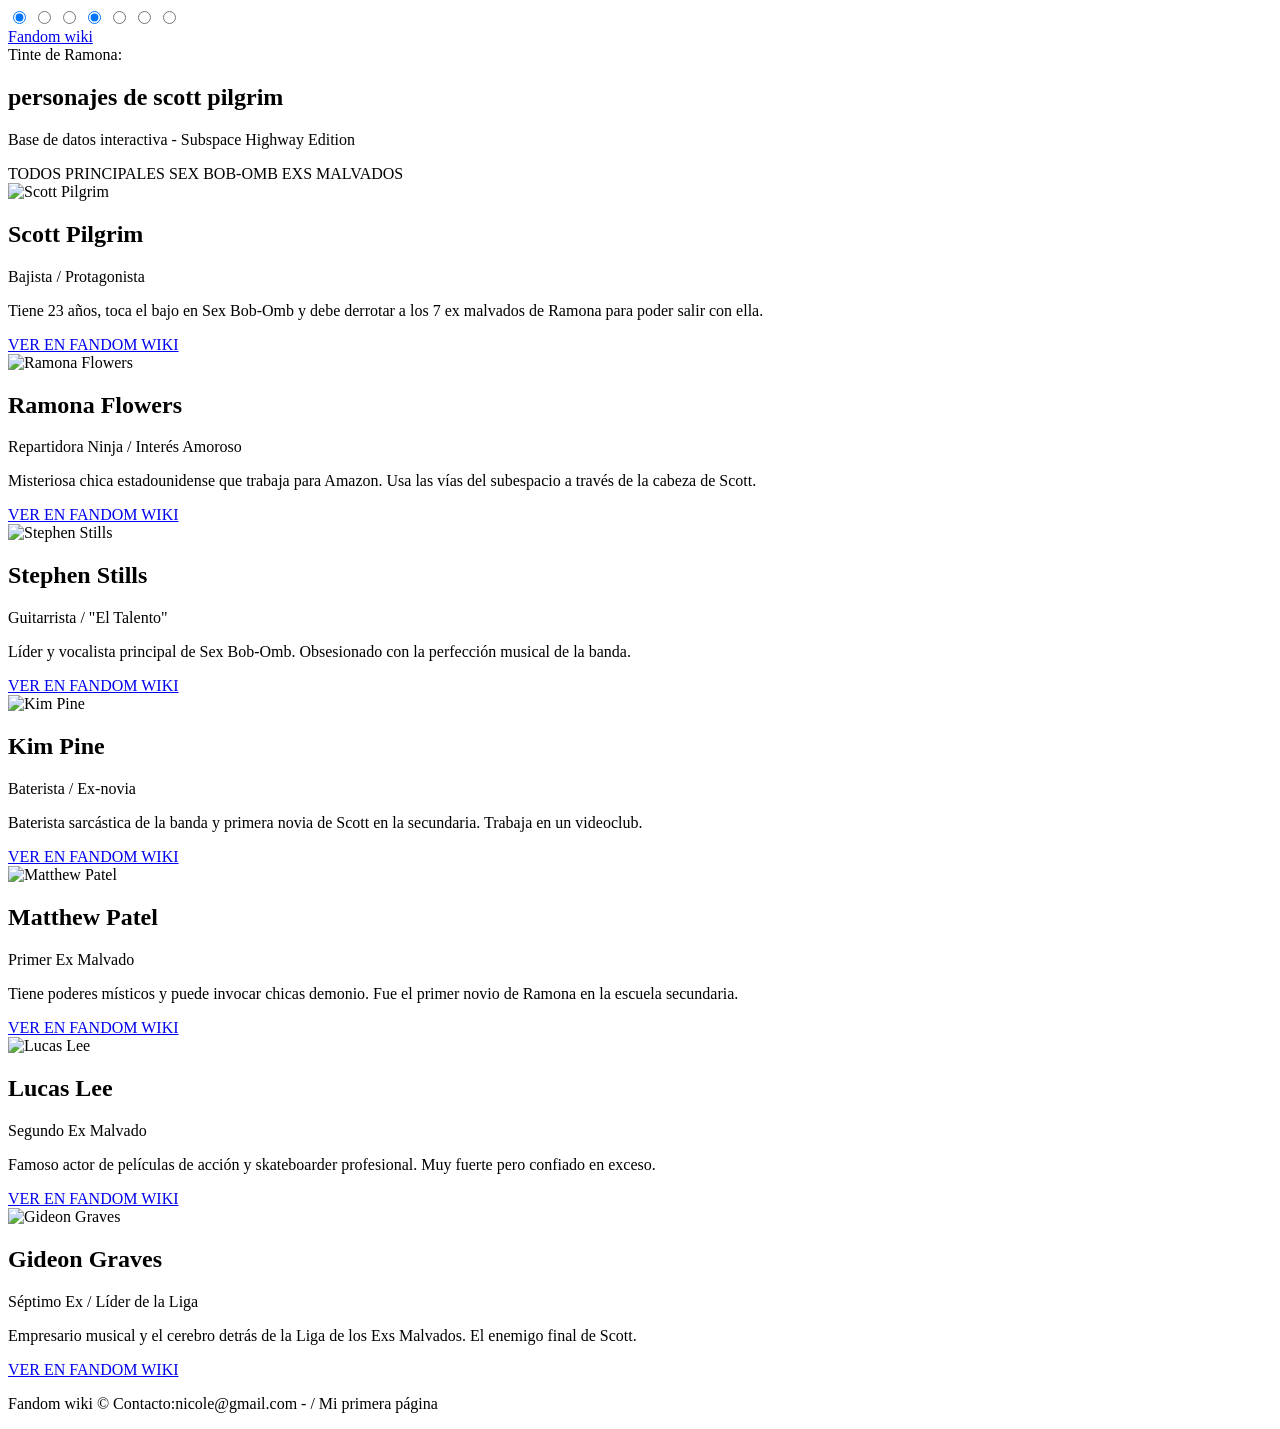
==== index.html @ fea42cdc "Add files via upload" ====
<!DOCTYPE html>
<html lang="es">
<head>
    <meta charset="UTF-8">
    <meta name="viewport" content="width=device-width, initial-scale=1.0">
    <title>Fandom wiki</title>
    <link href="https://fonts.googleapis.com/css2?family=Press+Start+2P&family=VT323&display=swap" rel="stylesheet">
    <!-- Vinculamos la hoja de estilos externa -->
    <link rel="stylesheet" href="styles.css">
</head>
<body>

    <!-- INPUTS PARA TINTE DE RAMONA (CSS PURO) -->
    <input type="radio" name="hair-color" id="hair-pink" checked>
    <input type="radio" name="hair-color" id="hair-blue">
    <input type="radio" name="hair-color" id="hair-green">

    <!-- INPUTS PARA FILTRADO DE CATEGORÍAS (CSS PURO) -->
    <input type="radio" name="category" id="cat-all" checked>
    <input type="radio" name="category" id="cat-main">
    <input type="radio" name="category" id="cat-band">
    <input type="radio" name="category" id="cat-exes">

    <!-- HEADER CON LOGO EN LA ESQUINA SUPERIOR IZQUIERDA -->
    <header>
        <a href="#" class="logo-container">
            <div class="logo-icon"></div>
            <span class="logo-text">Fandom wiki</span>
        </a>

        <!-- SELECTOR DE TINTE -->
        <div class="ramona-controls">
            <span>Tinte de Ramona:</span>
            <label for="hair-pink" class="color-btn btn-pink" title="Rosa"></label>
            <label for="hair-blue" class="color-btn btn-blue" title="Azul"></label>
            <label for="hair-green" class="color-btn btn-green" title="Verde"></label>
        </div>
    </header>

    <!-- HERO BANNER CON TEXTO AMARILLO -->
    <section class="hero">
        <h1>personajes de scott pilgrim</h1>
        <p>Base de datos interactiva - Subspace Highway Edition</p>
    </section>

    <!-- BOTONES DE FILTRADO -->
    <div class="filter-nav">
        <label for="cat-all" class="filter-btn">TODOS</label>
        <label for="cat-main" class="filter-btn">PRINCIPALES</label>
        <label for="cat-band" class="filter-btn">SEX BOB-OMB</label>
        <label for="cat-exes" class="filter-btn">EXS MALVADOS</label>
    </div>

    <!-- TARJETAS DE PERSONAJES -->
    <main class="grid">

        <!-- Scott Pilgrim -->
        <article class="card cat-main cat-band">
            <div class="card-img-container">
                <img src="https://images.fineartamerica.com/images/featuredImages/medium/1/scott-pilgrim-vs-the-world-scott-pilgrim-transparent-images.png" alt="Scott Pilgrim">
            </div>
            <div class="card-body">
                <h2>Scott Pilgrim</h2>
                <div class="role">Bajista / Protagonista</div>
                <p class="bio">Tiene 23 años, toca el bajo en Sex Bob-Omb y debe derrotar a los 7 ex malvados de Ramona para poder salir con ella.</p>
                <a href="https://scottpilgrim.fandom.com/wiki/Scott_Pilgrim_(character)" target="_blank" rel="noopener" class="wiki-link">VER EN FANDOM WIKI</a>
            </div>
        </article>

        <!-- Ramona Flowers -->
        <article class="card cat-main">
            <div class="card-img-container">
                <img src="https://images.fineartamerica.com/images/featuredImages/medium/1/ramona-flowers-transparent-images.png" alt="Ramona Flowers">
            </div>
            <div class="card-body">
                <h2>Ramona Flowers</h2>
                <div class="role">Repartidora Ninja / Interés Amoroso</div>
                <p class="bio">Misteriosa chica estadounidense que trabaja para Amazon. Usa las vías del subespacio a través de la cabeza de Scott.</p>
                <a href="https://scottpilgrim.fandom.com/wiki/Ramona_Flowers" target="_blank" rel="noopener" class="wiki-link">VER EN FANDOM WIKI</a>
            </div>
        </article>

        <!-- Stephen Stills -->
        <article class="card cat-band">
            <div class="card-img-container">
                <img src="https://vignette.wikia.nocookie.net/scottpilgrim/images/1/1b/StephenStillsComic.PNG/revision/latest?cb=20101111224213" alt="Stephen Stills">
            </div>
            <div class="card-body">
                <h2>Stephen Stills</h2>
                <div class="role">Guitarrista / "El Talento"</div>
                <p class="bio">Líder y vocalista principal de Sex Bob-Omb. Obsesionado con la perfección musical de la banda.</p>
                <a href="https://scottpilgrim.fandom.com/wiki/Stephen_Stills" target="_blank" rel="noopener" class="wiki-link">VER EN FANDOM WIKI</a>
            </div>
        </article>

        <!-- Kim Pine -->
        <article class="card cat-band">
            <div class="card-img-container">
                <img src="https://vignette.wikia.nocookie.net/scottpilgrim/images/d/dc/Kim_pine.png/revision/latest?cb=20130327202420" alt="Kim Pine">
            </div>
            <div class="card-body">
                <h2>Kim Pine</h2>
                <div class="role">Baterista / Ex-novia</div>
                <p class="bio">Baterista sarcástica de la banda y primera novia de Scott en la secundaria. Trabaja en un videoclub.</p>
                <a href="https://scottpilgrim.fandom.com/wiki/Kim_Pine" target="_blank" rel="noopener" class="wiki-link">VER EN FANDOM WIKI</a>
            </div>
        </article>

        <!-- Matthew Patel -->
        <article class="card cat-exes">
            <div class="card-img-container">
                <img src="https://vignette.wikia.nocookie.net/scottpilgrim/images/a/a9/Matthew_Patel.png/revision/latest?cb=20130327211145" alt="Matthew Patel">
            </div>
            <div class="card-body">
                <h2>Matthew Patel</h2>
                <div class="role">Primer Ex Malvado</div>
                <p class="bio">Tiene poderes místicos y puede invocar chicas demonio. Fue el primer novio de Ramona en la escuela secundaria.</p>
                <a href="https://scottpilgrim.fandom.com/wiki/Matthew_Patel" target="_blank" rel="noopener" class="wiki-link">VER EN FANDOM WIKI</a>
            </div>
        </article>

        <!-- Lucas Lee -->
        <article class="card cat-exes">
            <div class="card-img-container">
                <img src="https://vignette.wikia.nocookie.net/scottpilgrim/images/d/df/Lucas_Lee_Comic.png/revision/latest?cb=20130327203112" alt="Lucas Lee">
            </div>
            <div class="card-body">
                <h2>Lucas Lee</h2>
                <div class="role">Segundo Ex Malvado</div>
                <p class="bio">Famoso actor de películas de acción y skateboarder profesional. Muy fuerte pero confiado en exceso.</p>
                <a href="https://scottpilgrim.fandom.com/wiki/Lucas_Lee" target="_blank" rel="noopener" class="wiki-link">VER EN FANDOM WIKI</a>
            </div>
        </article>

        <!-- Gideon Graves -->
        <article class="card cat-exes">
            <div class="card-img-container">
                <img src="https://vignette.wikia.nocookie.net/scottpilgrim/images/2/2a/Gideon.PNG/revision/latest?cb=20101103001844" alt="Gideon Graves">
            </div>
            <div class="card-body">
                <h2>Gideon Graves</h2>
                <div class="role">Séptimo Ex / Líder de la Liga</div>
                <p class="bio">Empresario musical y el cerebro detrás de la Liga de los Exs Malvados. El enemigo final de Scott.</p>
                <a href="https://scottpilgrim.fandom.com/wiki/Gideon_Graves" target="_blank" rel="noopener" class="wiki-link">VER EN FANDOM WIKI</a>
            </div>
        </article>

    </main>

    <footer>
        <p>Fandom wiki &copy; Contacto:nicole@gmail.com -  / Mi primera página</p>
    </footer>

</body>
</html>
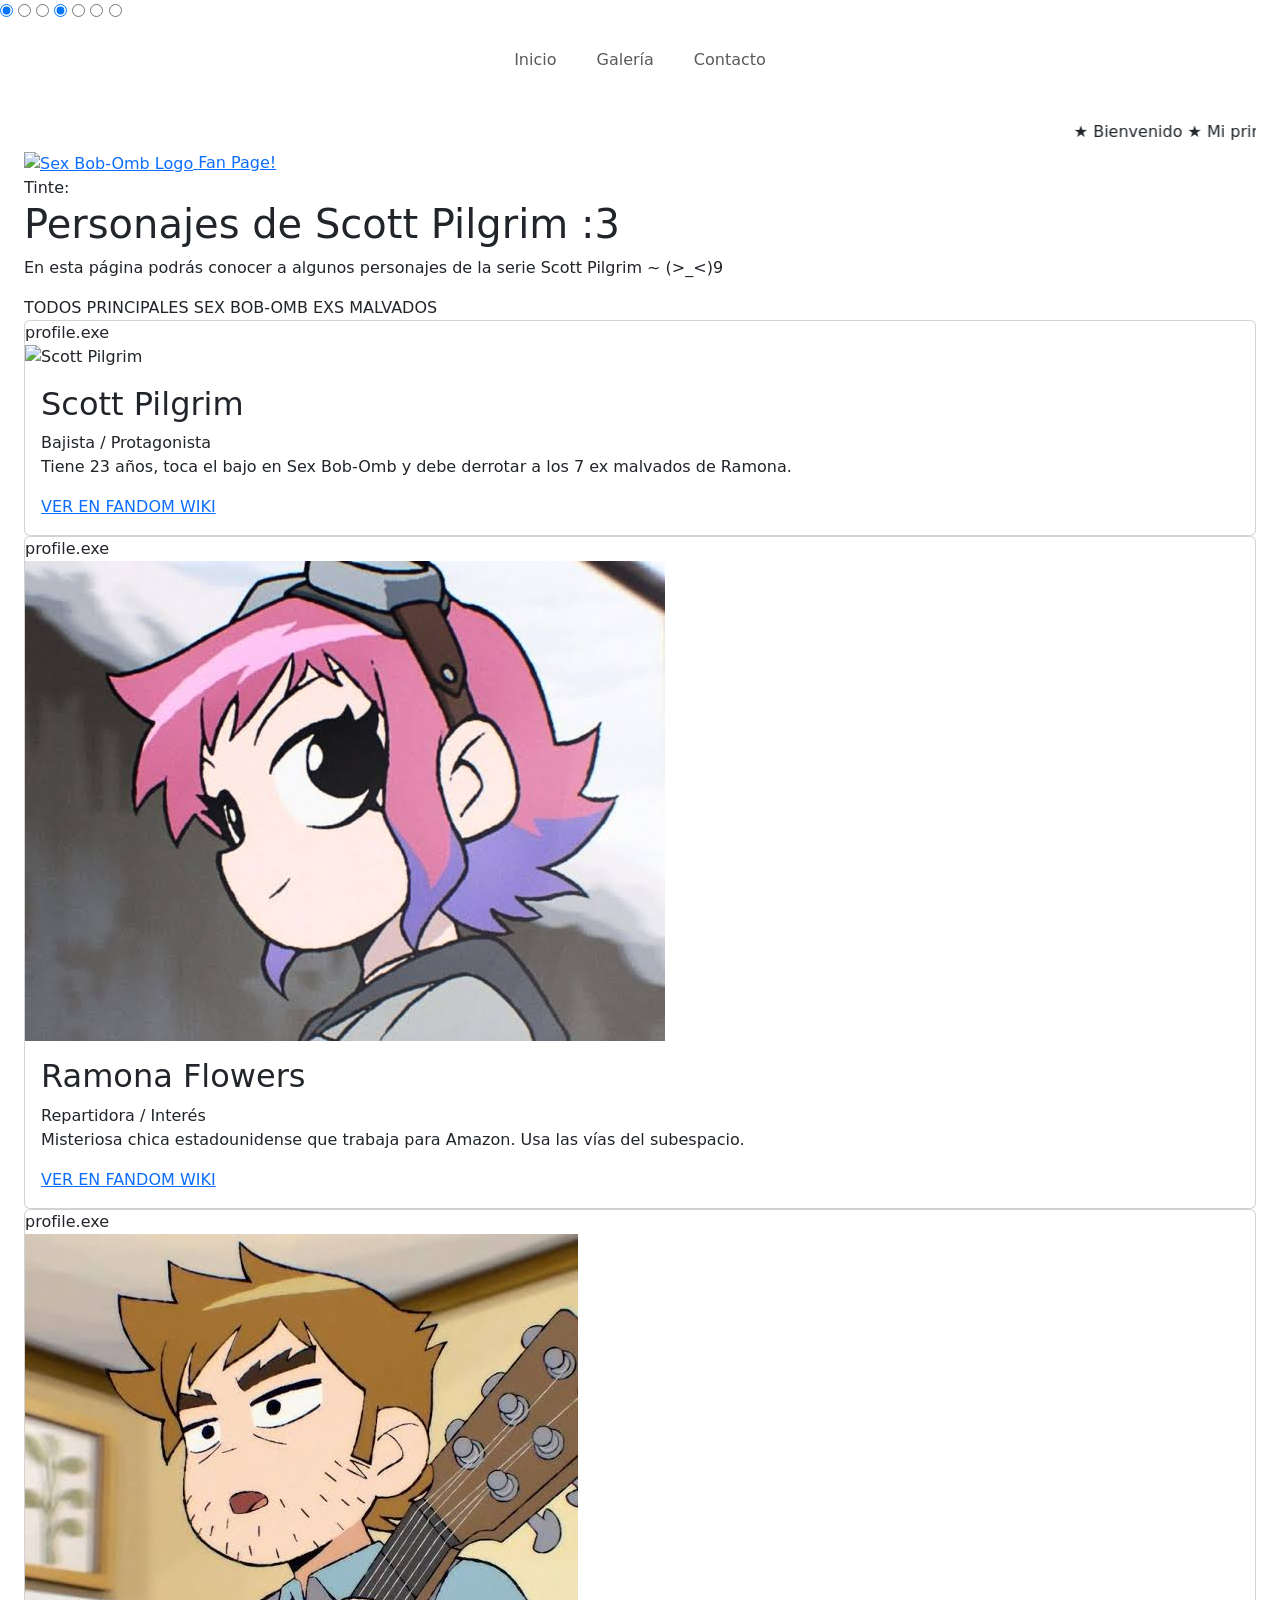
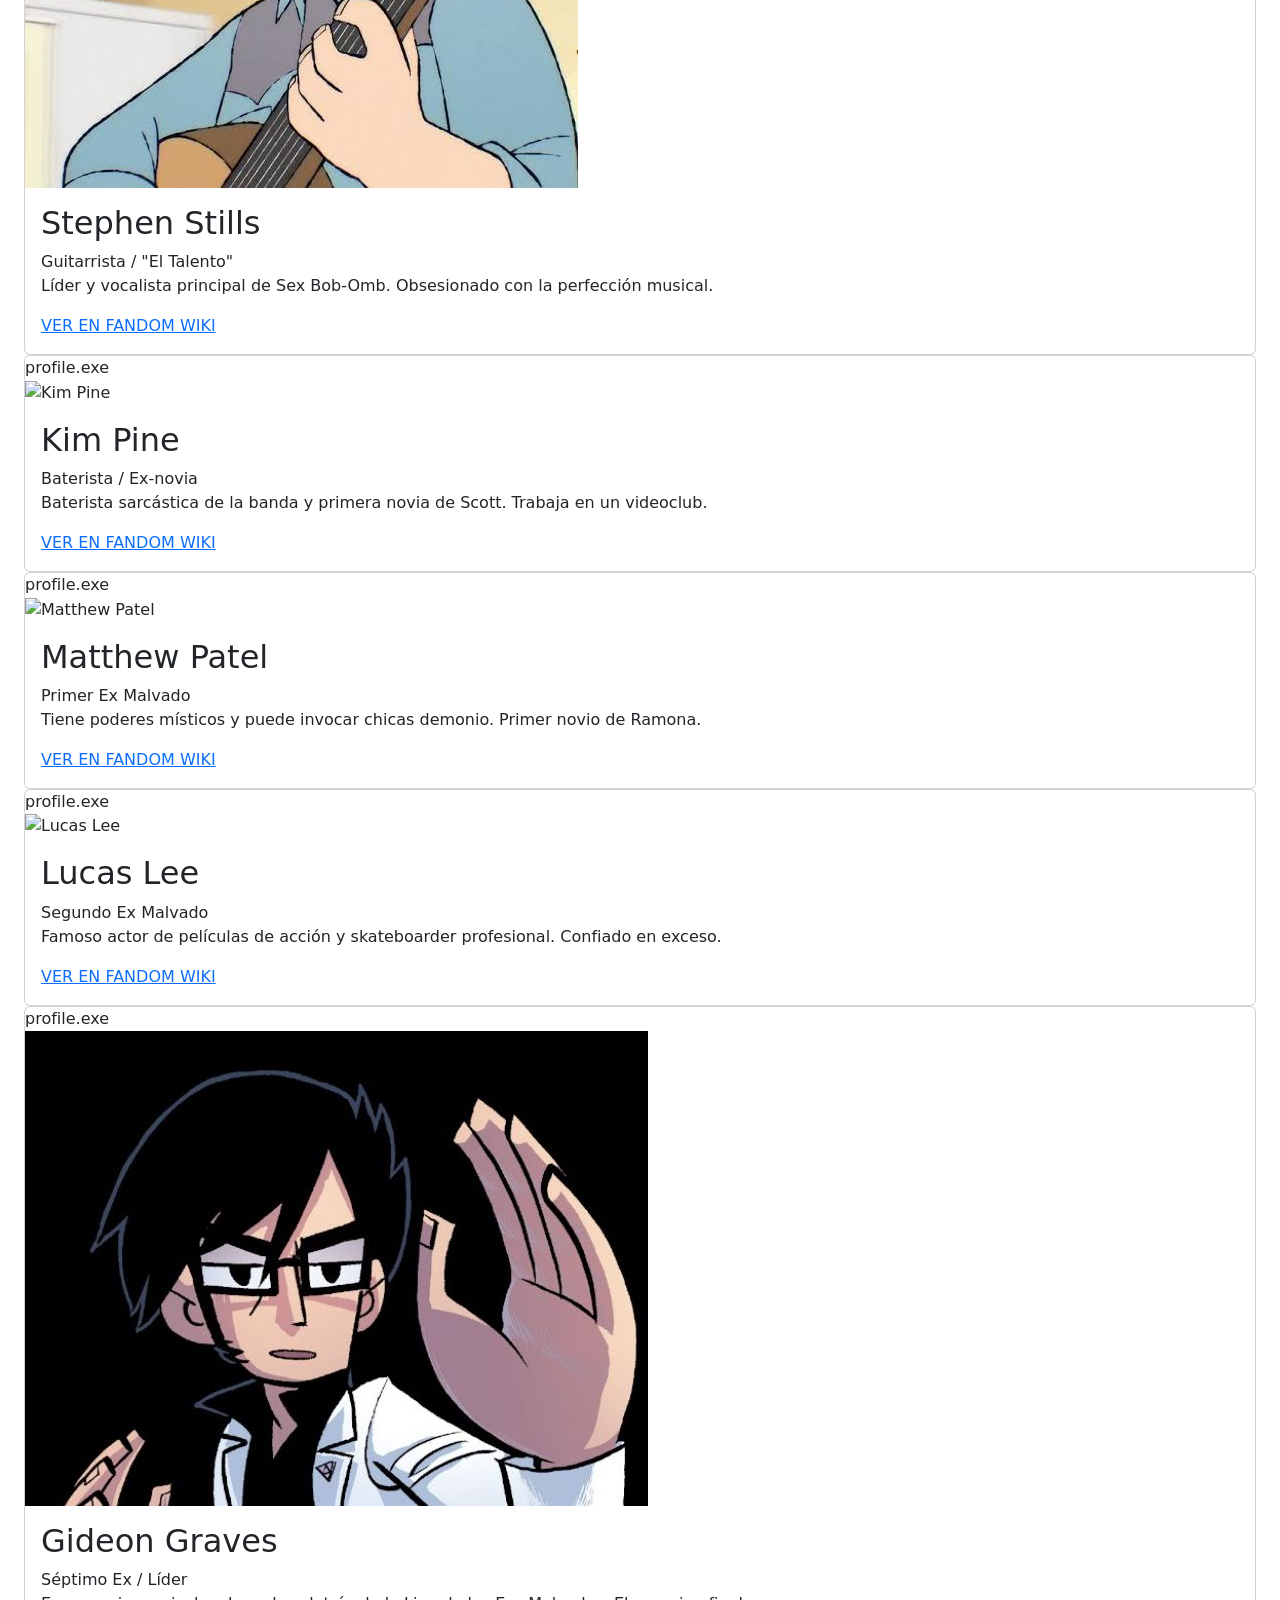
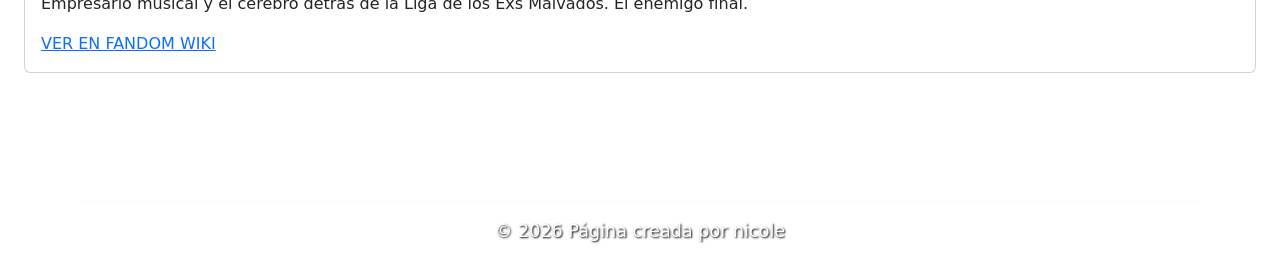
==== commit 4bee61e0: "Add files via upload" ====
--- a/index.html
+++ b/index.html
@@ -3,152 +3,175 @@
 <head>
     <meta charset="UTF-8">
     <meta name="viewport" content="width=device-width, initial-scale=1.0">
-    <title>Fandom wiki</title>
+    <title>Fan Page - Scott Pilgrim :3</title>
     <link href="https://fonts.googleapis.com/css2?family=Press+Start+2P&family=VT323&display=swap" rel="stylesheet">
-    <!-- Vinculamos la hoja de estilos externa -->
+    <link href="https://cdn.jsdelivr.net/npm/bootstrap@5.3.2/dist/css/bootstrap.min.css" rel="stylesheet">
     <link rel="stylesheet" href="styles.css">
 </head>
 <body>
 
-    <!-- INPUTS PARA TINTE DE RAMONA (CSS PURO) -->
+    <!-- INPUTS PARA TINTE DE RAMONA -->
     <input type="radio" name="hair-color" id="hair-pink" checked>
     <input type="radio" name="hair-color" id="hair-blue">
     <input type="radio" name="hair-color" id="hair-green">
 
-    <!-- INPUTS PARA FILTRADO DE CATEGORÍAS (CSS PURO) -->
+    <!-- INPUTS PARA FILTRADO -->
     <input type="radio" name="category" id="cat-all" checked>
     <input type="radio" name="category" id="cat-main">
     <input type="radio" name="category" id="cat-band">
     <input type="radio" name="category" id="cat-exes">
 
-    <!-- HEADER CON LOGO EN LA ESQUINA SUPERIOR IZQUIERDA -->
-    <header>
-        <a href="#" class="logo-container">
-            <div class="logo-icon"></div>
-            <span class="logo-text">Fandom wiki</span>
-        </a>
+    <!-- NAVBAR -->
+    <nav class="navbar navbar-expand mb-4 py-3 navbar-custom">
+        <div class="container justify-content-center">
+            <ul class="navbar-nav gap-4">
+                <li class="nav-item">
+                    <a class="nav-link nav-alt active-alt" href="#">Inicio</a>
+                </li>
+                <li class="nav-item">
+                    <a class="nav-link nav-alt" href="galeria.html">Galería</a>
+                </li>
+                <li class="nav-item">
+    <a class="nav-link nav-alt" href="contacto.html">Contacto</a>
+</li>
+                </li>
+            </ul>
+        </div>
+    </nav>
 
-        <!-- SELECTOR DE TINTE -->
-        <div class="ramona-controls">
-            <span>Tinte de Ramona:</span>
-            <label for="hair-pink" class="color-btn btn-pink" title="Rosa"></label>
-            <label for="hair-blue" class="color-btn btn-blue" title="Azul"></label>
-            <label for="hair-green" class="color-btn btn-green" title="Verde"></label>
+    <!-- MARQUEE -->
+    <div class="container-fluid px-4">
+        <div class="marquee-box">
+            <marquee scrollamount="10">★ Bienvenido ★ Mi primera página web ★ Conoce a los personajes de la serie (>_<)9 ★</marquee>
         </div>
-    </header>
-
-    <!-- HERO BANNER CON TEXTO AMARILLO -->
-    <section class="hero">
-        <h1>personajes de scott pilgrim</h1>
-        <p>Base de datos interactiva - Subspace Highway Edition</p>
-    </section>
-
-    <!-- BOTONES DE FILTRADO -->
-    <div class="filter-nav">
-        <label for="cat-all" class="filter-btn">TODOS</label>
-        <label for="cat-main" class="filter-btn">PRINCIPALES</label>
-        <label for="cat-band" class="filter-btn">SEX BOB-OMB</label>
-        <label for="cat-exes" class="filter-btn">EXS MALVADOS</label>
     </div>
 
-    <!-- TARJETAS DE PERSONAJES -->
-    <main class="grid">
+    <!-- CONTENEDOR PRINCIPAL -->
+    <div class="container-fluid px-4">
+        
+        <!-- HEADER INTERNO -->
+        <header class="alt-box">
+            <a href="#" class="logo-container">
+                <img src="logo.jpg" alt="Sex Bob-Omb Logo" class="logo-animated">
+                <span class="logo-text">Fan Page!</span>
+            </a>
 
-        <!-- Scott Pilgrim -->
-        <article class="card cat-main cat-band">
-            <div class="card-img-container">
-                <img src="https://images.fineartamerica.com/images/featuredImages/medium/1/scott-pilgrim-vs-the-world-scott-pilgrim-transparent-images.png" alt="Scott Pilgrim">
+            <!-- SELECTOR DE TINTE -->
+            <div class="ramona-controls">
+                <span>Tinte:</span>
+                <label for="hair-pink" class="color-btn btn-pink" title="Rosa"></label>
+                <label for="hair-blue" class="color-btn btn-blue" title="Azul"></label>
+                <label for="hair-green" class="color-btn btn-green" title="Verde"></label>
             </div>
-            <div class="card-body">
-                <h2>Scott Pilgrim</h2>
-                <div class="role">Bajista / Protagonista</div>
-                <p class="bio">Tiene 23 años, toca el bajo en Sex Bob-Omb y debe derrotar a los 7 ex malvados de Ramona para poder salir con ella.</p>
-                <a href="https://scottpilgrim.fandom.com/wiki/Scott_Pilgrim_(character)" target="_blank" rel="noopener" class="wiki-link">VER EN FANDOM WIKI</a>
-            </div>
-        </article>
+        </header>
 
-        <!-- Ramona Flowers -->
-        <article class="card cat-main">
-            <div class="card-img-container">
-                <img src="https://images.fineartamerica.com/images/featuredImages/medium/1/ramona-flowers-transparent-images.png" alt="Ramona Flowers">
-            </div>
-            <div class="card-body">
-                <h2>Ramona Flowers</h2>
-                <div class="role">Repartidora Ninja / Interés Amoroso</div>
-                <p class="bio">Misteriosa chica estadounidense que trabaja para Amazon. Usa las vías del subespacio a través de la cabeza de Scott.</p>
-                <a href="https://scottpilgrim.fandom.com/wiki/Ramona_Flowers" target="_blank" rel="noopener" class="wiki-link">VER EN FANDOM WIKI</a>
-            </div>
-        </article>
+        <!-- HERO BANNER -->
+        <section class="hero alt-box">
+            <h1>Personajes de Scott Pilgrim :3</h1>
+            <p>En esta página podrás conocer a algunos personajes de la serie Scott Pilgrim ~ (>_<)9</p>
+        </section>
 
-        <!-- Stephen Stills -->
-        <article class="card cat-band">
-            <div class="card-img-container">
-                <img src="https://vignette.wikia.nocookie.net/scottpilgrim/images/1/1b/StephenStillsComic.PNG/revision/latest?cb=20101111224213" alt="Stephen Stills">
-            </div>
-            <div class="card-body">
-                <h2>Stephen Stills</h2>
-                <div class="role">Guitarrista / "El Talento"</div>
-                <p class="bio">Líder y vocalista principal de Sex Bob-Omb. Obsesionado con la perfección musical de la banda.</p>
-                <a href="https://scottpilgrim.fandom.com/wiki/Stephen_Stills" target="_blank" rel="noopener" class="wiki-link">VER EN FANDOM WIKI</a>
-            </div>
-        </article>
+        <!-- BOTONES DE FILTRADO -->
+        <div class="filter-nav">
+            <label for="cat-all" class="filter-btn">TODOS</label>
+            <label for="cat-main" class="filter-btn">PRINCIPALES</label>
+            <label for="cat-band" class="filter-btn">SEX BOB-OMB</label>
+            <label for="cat-exes" class="filter-btn">EXS MALVADOS</label>
+        </div>
 
-        <!-- Kim Pine -->
-        <article class="card cat-band">
-            <div class="card-img-container">
-                <img src="https://vignette.wikia.nocookie.net/scottpilgrim/images/d/dc/Kim_pine.png/revision/latest?cb=20130327202420" alt="Kim Pine">
-            </div>
-            <div class="card-body">
-                <h2>Kim Pine</h2>
-                <div class="role">Baterista / Ex-novia</div>
-                <p class="bio">Baterista sarcástica de la banda y primera novia de Scott en la secundaria. Trabaja en un videoclub.</p>
-                <a href="https://scottpilgrim.fandom.com/wiki/Kim_Pine" target="_blank" rel="noopener" class="wiki-link">VER EN FANDOM WIKI</a>
-            </div>
-        </article>
+        <!-- TARJETAS DE PERSONAJES -->
+        <main class="grid">
+            <article class="card cat-main cat-band">
+                <div class="card-title-bar">profile.exe</div>
+                <div class="card-img-container"><img src="scott.jpg" alt="Scott Pilgrim"></div>
+                <div class="card-body">
+                    <h2>Scott Pilgrim</h2>
+                    <div class="role">Bajista / Protagonista</div>
+                    <p class="bio">Tiene 23 años, toca el bajo en Sex Bob-Omb y debe derrotar a los 7 ex malvados de Ramona.</p>
+                    <a href="https://scottpilgrim.fandom.com/wiki/Scott_Pilgrim_(character)" target="_blank" class="wiki-link">VER EN FANDOM WIKI</a>
+                </div>
+            </article>
 
-        <!-- Matthew Patel -->
-        <article class="card cat-exes">
-            <div class="card-img-container">
-                <img src="https://vignette.wikia.nocookie.net/scottpilgrim/images/a/a9/Matthew_Patel.png/revision/latest?cb=20130327211145" alt="Matthew Patel">
-            </div>
-            <div class="card-body">
-                <h2>Matthew Patel</h2>
-                <div class="role">Primer Ex Malvado</div>
-                <p class="bio">Tiene poderes místicos y puede invocar chicas demonio. Fue el primer novio de Ramona en la escuela secundaria.</p>
-                <a href="https://scottpilgrim.fandom.com/wiki/Matthew_Patel" target="_blank" rel="noopener" class="wiki-link">VER EN FANDOM WIKI</a>
-            </div>
-        </article>
+            <article class="card cat-main">
+                <div class="card-title-bar">profile.exe</div>
+                <div class="card-img-container"><img src="ramona.jpg" alt="Ramona Flowers"></div>
+                <div class="card-body">
+                    <h2>Ramona Flowers</h2>
+                    <div class="role">Repartidora / Interés</div>
+                    <p class="bio">Misteriosa chica estadounidense que trabaja para Amazon. Usa las vías del subespacio.</p>
+                    <a href="https://scottpilgrim.fandom.com/wiki/Ramona_Flowers" target="_blank" class="wiki-link">VER EN FANDOM WIKI</a>
+                </div>
+            </article>
 
-        <!-- Lucas Lee -->
-        <article class="card cat-exes">
-            <div class="card-img-container">
-                <img src="https://vignette.wikia.nocookie.net/scottpilgrim/images/d/df/Lucas_Lee_Comic.png/revision/latest?cb=20130327203112" alt="Lucas Lee">
-            </div>
-            <div class="card-body">
-                <h2>Lucas Lee</h2>
-                <div class="role">Segundo Ex Malvado</div>
-                <p class="bio">Famoso actor de películas de acción y skateboarder profesional. Muy fuerte pero confiado en exceso.</p>
-                <a href="https://scottpilgrim.fandom.com/wiki/Lucas_Lee" target="_blank" rel="noopener" class="wiki-link">VER EN FANDOM WIKI</a>
-            </div>
-        </article>
+            <article class="card cat-band">
+                <div class="card-title-bar">profile.exe</div>
+                <div class="card-img-container"><img src="stephen.jpg" alt="Stephen Stills"></div>
+                <div class="card-body">
+                    <h2>Stephen Stills</h2>
+                    <div class="role">Guitarrista / "El Talento"</div>
+                    <p class="bio">Líder y vocalista principal de Sex Bob-Omb. Obsesionado con la perfección musical.</p>
+                    <a href="https://scottpilgrim.fandom.com/wiki/Stephen_Stills" target="_blank" class="wiki-link">VER EN FANDOM WIKI</a>
+                </div>
+            </article>
 
-        <!-- Gideon Graves -->
-        <article class="card cat-exes">
-            <div class="card-img-container">
-                <img src="https://vignette.wikia.nocookie.net/scottpilgrim/images/2/2a/Gideon.PNG/revision/latest?cb=20101103001844" alt="Gideon Graves">
-            </div>
-            <div class="card-body">
-                <h2>Gideon Graves</h2>
-                <div class="role">Séptimo Ex / Líder de la Liga</div>
-                <p class="bio">Empresario musical y el cerebro detrás de la Liga de los Exs Malvados. El enemigo final de Scott.</p>
-                <a href="https://scottpilgrim.fandom.com/wiki/Gideon_Graves" target="_blank" rel="noopener" class="wiki-link">VER EN FANDOM WIKI</a>
-            </div>
-        </article>
+            <article class="card cat-band">
+                <div class="card-title-bar">profile.exe</div>
+                <div class="card-img-container"><img src="kim.jpg" alt="Kim Pine"></div>
+                <div class="card-body">
+                    <h2>Kim Pine</h2>
+                    <div class="role">Baterista / Ex-novia</div>
+                    <p class="bio">Baterista sarcástica de la banda y primera novia de Scott. Trabaja en un videoclub.</p>
+                    <a href="https://scottpilgrim.fandom.com/wiki/Kim_Pine" target="_blank" class="wiki-link">VER EN FANDOM WIKI</a>
+                </div>
+            </article>
 
-    </main>
+            <article class="card cat-exes">
+                <div class="card-title-bar">profile.exe</div>
+                <div class="card-img-container"><img src="matthew.jpg" alt="Matthew Patel"></div>
+                <div class="card-body">
+                    <h2>Matthew Patel</h2>
+                    <div class="role">Primer Ex Malvado</div>
+                    <p class="bio">Tiene poderes místicos y puede invocar chicas demonio. Primer novio de Ramona.</p>
+                    <a href="https://scottpilgrim.fandom.com/wiki/Matthew_Patel" target="_blank" class="wiki-link">VER EN FANDOM WIKI</a>
+                </div>
+            </article>
 
-    <footer>
-        <p>Fandom wiki &copy; Contacto:nicole@gmail.com -  / Mi primera página</p>
+            <article class="card cat-exes">
+                <div class="card-title-bar">profile.exe</div>
+                <div class="card-img-container"><img src="lucas.jpg" alt="Lucas Lee"></div>
+                <div class="card-body">
+                    <h2>Lucas Lee</h2>
+                    <div class="role">Segundo Ex Malvado</div>
+                    <p class="bio">Famoso actor de películas de acción y skateboarder profesional. Confiado en exceso.</p>
+                    <a href="https://scottpilgrim.fandom.com/wiki/Lucas_Lee" target="_blank" class="wiki-link">VER EN FANDOM WIKI</a>
+                </div>
+            </article>
+
+            <article class="card cat-exes">
+                <div class="card-title-bar">profile.exe</div>
+                <div class="card-img-container"><img src="gideon.jpg" alt="Gideon Graves"></div>
+                <div class="card-body">
+                    <h2>Gideon Graves</h2>
+                    <div class="role">Séptimo Ex / Líder</div>
+                    <p class="bio">Empresario musical y el cerebro detrás de la Liga de los Exs Malvados. El enemigo final.</p>
+                    <a href="https://scottpilgrim.fandom.com/wiki/Gideon_Graves" target="_blank" class="wiki-link">VER EN FANDOM WIKI</a>
+                </div>
+            </article>
+        </main>
+    </div>
+
+    <!-- FOOTER -->
+    <footer class="footer-custom text-white mt-5">
+        <div class="container py-4">
+            <ul class="nav justify-content-center pb-3 mb-3 border-bottom border-light">
+                <li class="nav-item"><a href="#" class="nav-link px-2 text-white">Home</a></li>
+                <li class="nav-item"><a href="#" class="nav-link px-2 text-white">Features</a></li>
+                <li class="nav-item"><a href="#" class="nav-link px-2 text-white">Pricing</a></li>
+                <li class="nav-item"><a href="#" class="nav-link px-2 text-white">FAQs</a></li>
+                <li class="nav-item"><a href="#" class="nav-link px-2 text-white">About</a></li>
+            </ul>
+            <p class="text-center text-white mb-0 font-weight-bold" style="font-size: 1.1rem; text-shadow: 1px 1px 2px #000;">&copy; 2026 Página creada por nicole </p>
+        </div>
     </footer>
 
 </body>
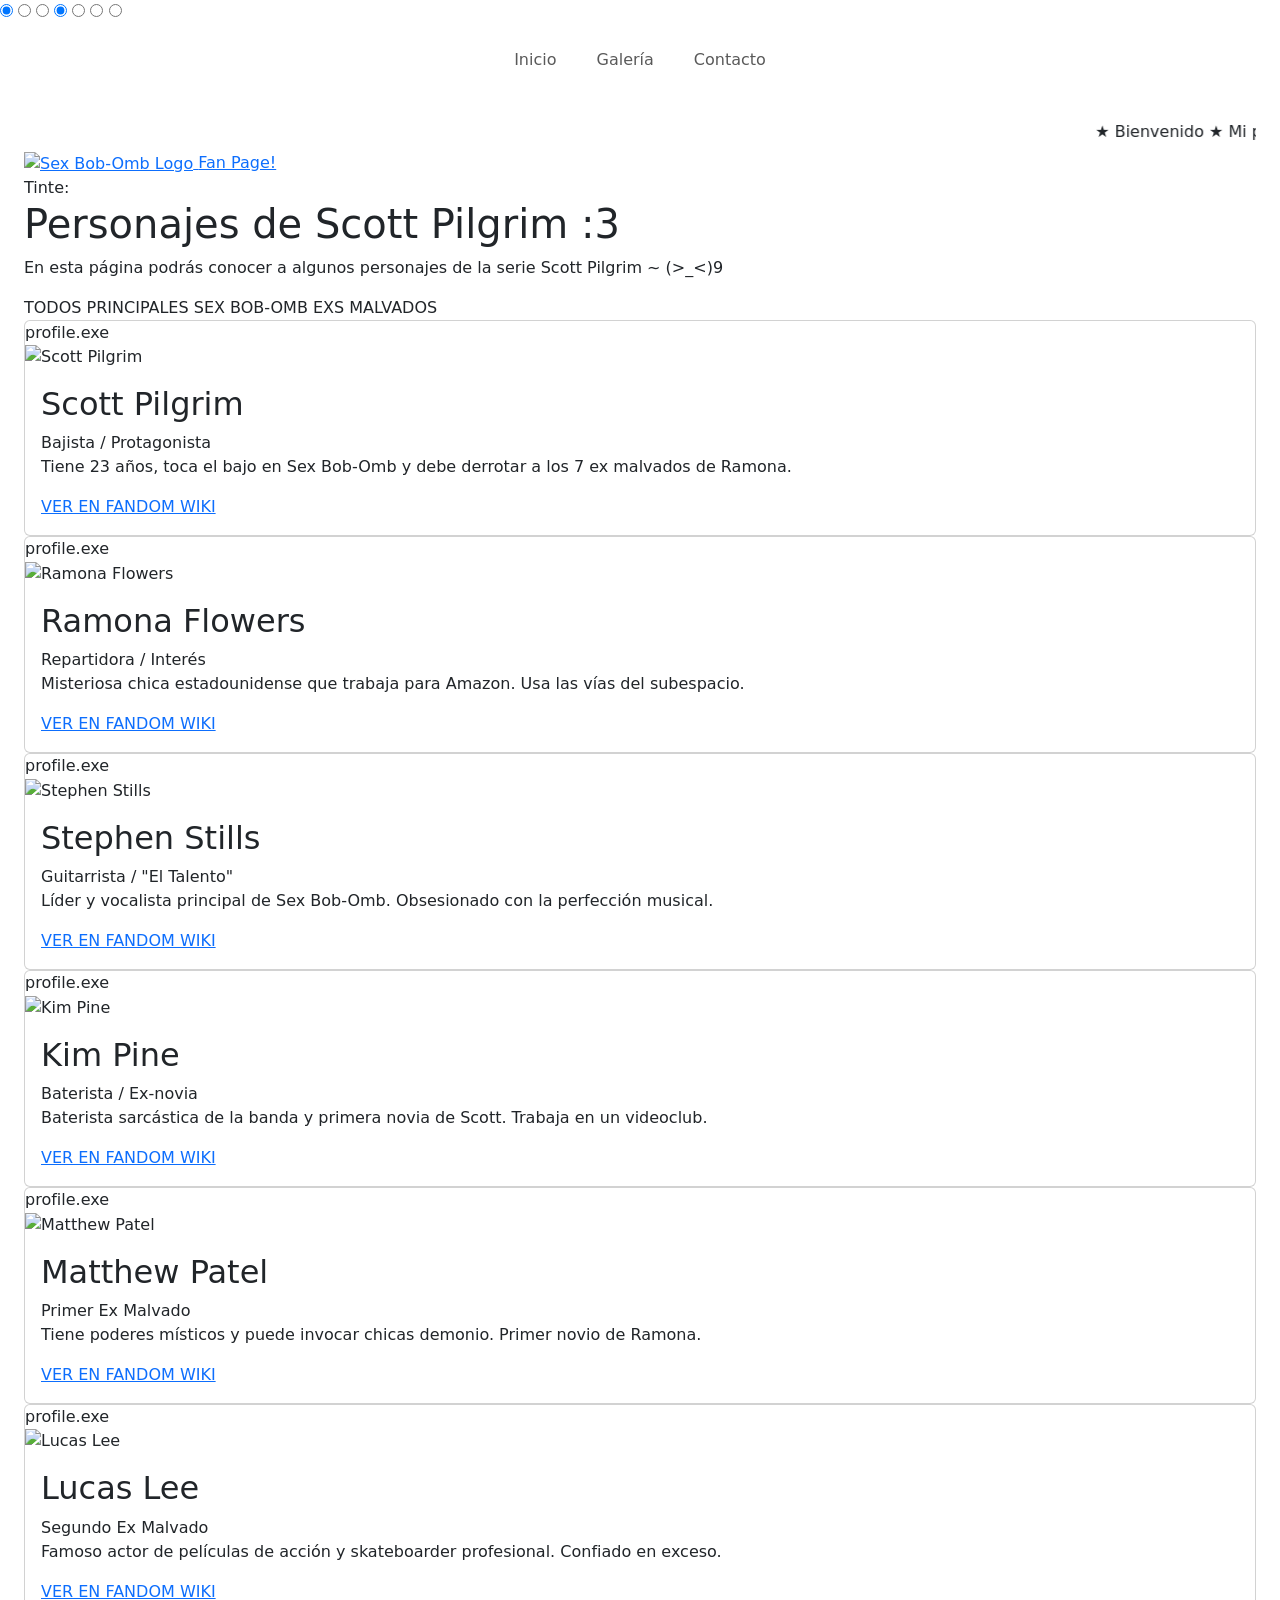
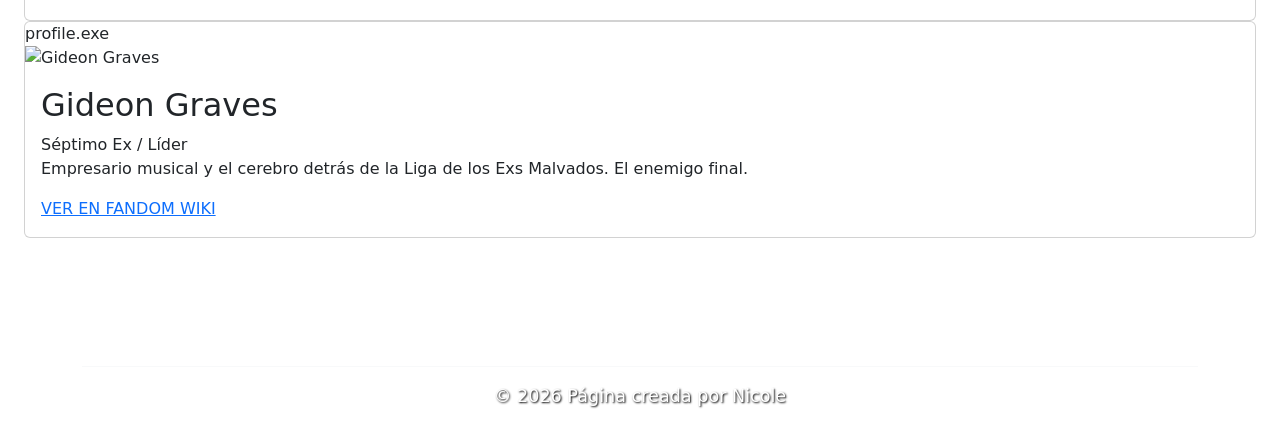
==== commit 0e12711a: "Add files via upload" ====
--- a/index.html
+++ b/index.html
@@ -10,7 +10,7 @@
 </head>
 <body>
 
-    <!-- INPUTS PARA TINTE DE RAMONA -->
+    <!-- INPUTS PARA TINTE  -->
     <input type="radio" name="hair-color" id="hair-pink" checked>
     <input type="radio" name="hair-color" id="hair-blue">
     <input type="radio" name="hair-color" id="hair-green">
@@ -26,14 +26,13 @@
         <div class="container justify-content-center">
             <ul class="navbar-nav gap-4">
                 <li class="nav-item">
-                    <a class="nav-link nav-alt active-alt" href="#">Inicio</a>
+                    <a class="nav-link nav-alt active-alt" href="index.html">Inicio</a>
                 </li>
                 <li class="nav-item">
                     <a class="nav-link nav-alt" href="galeria.html">Galería</a>
                 </li>
                 <li class="nav-item">
-    <a class="nav-link nav-alt" href="contacto.html">Contacto</a>
-</li>
+                    <a class="nav-link nav-alt" href="contacto.html">Contacto</a>
                 </li>
             </ul>
         </div>
@@ -51,8 +50,8 @@
         
         <!-- HEADER INTERNO -->
         <header class="alt-box">
-            <a href="#" class="logo-container">
-                <img src="logo.jpg" alt="Sex Bob-Omb Logo" class="logo-animated">
+            <a href="index.html" class="logo-container">
+                <img src="img/logo_2.jpg" alt="Sex Bob-Omb Logo" class="logo-animated">
                 <span class="logo-text">Fan Page!</span>
             </a>
 
@@ -83,7 +82,7 @@
         <main class="grid">
             <article class="card cat-main cat-band">
                 <div class="card-title-bar">profile.exe</div>
-                <div class="card-img-container"><img src="scott.jpg" alt="Scott Pilgrim"></div>
+                <div class="card-img-container"><img src="img/scott pilgrim.jpg" alt="Scott Pilgrim"></div>
                 <div class="card-body">
                     <h2>Scott Pilgrim</h2>
                     <div class="role">Bajista / Protagonista</div>
@@ -94,7 +93,7 @@
 
             <article class="card cat-main">
                 <div class="card-title-bar">profile.exe</div>
-                <div class="card-img-container"><img src="ramona.jpg" alt="Ramona Flowers"></div>
+                <div class="card-img-container"><img src="img/ramona.jpg" alt="Ramona Flowers"></div>
                 <div class="card-body">
                     <h2>Ramona Flowers</h2>
                     <div class="role">Repartidora / Interés</div>
@@ -105,7 +104,7 @@
 
             <article class="card cat-band">
                 <div class="card-title-bar">profile.exe</div>
-                <div class="card-img-container"><img src="stephen.jpg" alt="Stephen Stills"></div>
+                <div class="card-img-container"><img src="img/stephen.jpg" alt="Stephen Stills"></div>
                 <div class="card-body">
                     <h2>Stephen Stills</h2>
                     <div class="role">Guitarrista / "El Talento"</div>
@@ -116,7 +115,7 @@
 
             <article class="card cat-band">
                 <div class="card-title-bar">profile.exe</div>
-                <div class="card-img-container"><img src="kim.jpg" alt="Kim Pine"></div>
+                <div class="card-img-container"><img src="img/kimcpine.jpg" alt="Kim Pine"></div>
                 <div class="card-body">
                     <h2>Kim Pine</h2>
                     <div class="role">Baterista / Ex-novia</div>
@@ -127,7 +126,7 @@
 
             <article class="card cat-exes">
                 <div class="card-title-bar">profile.exe</div>
-                <div class="card-img-container"><img src="matthew.jpg" alt="Matthew Patel"></div>
+                <div class="card-img-container"><img src="img/matthew patel.jpg" alt="Matthew Patel"></div>
                 <div class="card-body">
                     <h2>Matthew Patel</h2>
                     <div class="role">Primer Ex Malvado</div>
@@ -138,7 +137,7 @@
 
             <article class="card cat-exes">
                 <div class="card-title-bar">profile.exe</div>
-                <div class="card-img-container"><img src="lucas.jpg" alt="Lucas Lee"></div>
+                <div class="card-img-container"><img src="img/lucaslee.jpg" alt="Lucas Lee"></div>
                 <div class="card-body">
                     <h2>Lucas Lee</h2>
                     <div class="role">Segundo Ex Malvado</div>
@@ -149,7 +148,7 @@
 
             <article class="card cat-exes">
                 <div class="card-title-bar">profile.exe</div>
-                <div class="card-img-container"><img src="gideon.jpg" alt="Gideon Graves"></div>
+                <div class="card-img-container"><img src="img/gideon.jpg" alt="Gideon Graves"></div>
                 <div class="card-body">
                     <h2>Gideon Graves</h2>
                     <div class="role">Séptimo Ex / Líder</div>
@@ -164,13 +163,11 @@
     <footer class="footer-custom text-white mt-5">
         <div class="container py-4">
             <ul class="nav justify-content-center pb-3 mb-3 border-bottom border-light">
-                <li class="nav-item"><a href="#" class="nav-link px-2 text-white">Home</a></li>
-                <li class="nav-item"><a href="#" class="nav-link px-2 text-white">Features</a></li>
-                <li class="nav-item"><a href="#" class="nav-link px-2 text-white">Pricing</a></li>
-                <li class="nav-item"><a href="#" class="nav-link px-2 text-white">FAQs</a></li>
-                <li class="nav-item"><a href="#" class="nav-link px-2 text-white">About</a></li>
+                <li class="nav-item"><a href="index.html" class="nav-link px-2 text-white">Inicio</a></li>
+                <li class="nav-item"><a href="galeria.html" class="nav-link px-2 text-white">Galería</a></li>
+                <li class="nav-item"><a href="contacto.html" class="nav-link px-2 text-white">Contacto</a></li>
             </ul>
-            <p class="text-center text-white mb-0 font-weight-bold" style="font-size: 1.1rem; text-shadow: 1px 1px 2px #000;">&copy; 2026 Página creada por nicole </p>
+            <p class="text-center text-white mb-0 font-weight-bold" style="font-size: 1.1rem; text-shadow: 1px 1px 2px #000;">&copy; 2026 Página creada por Nicole</p>
         </div>
     </footer>
 
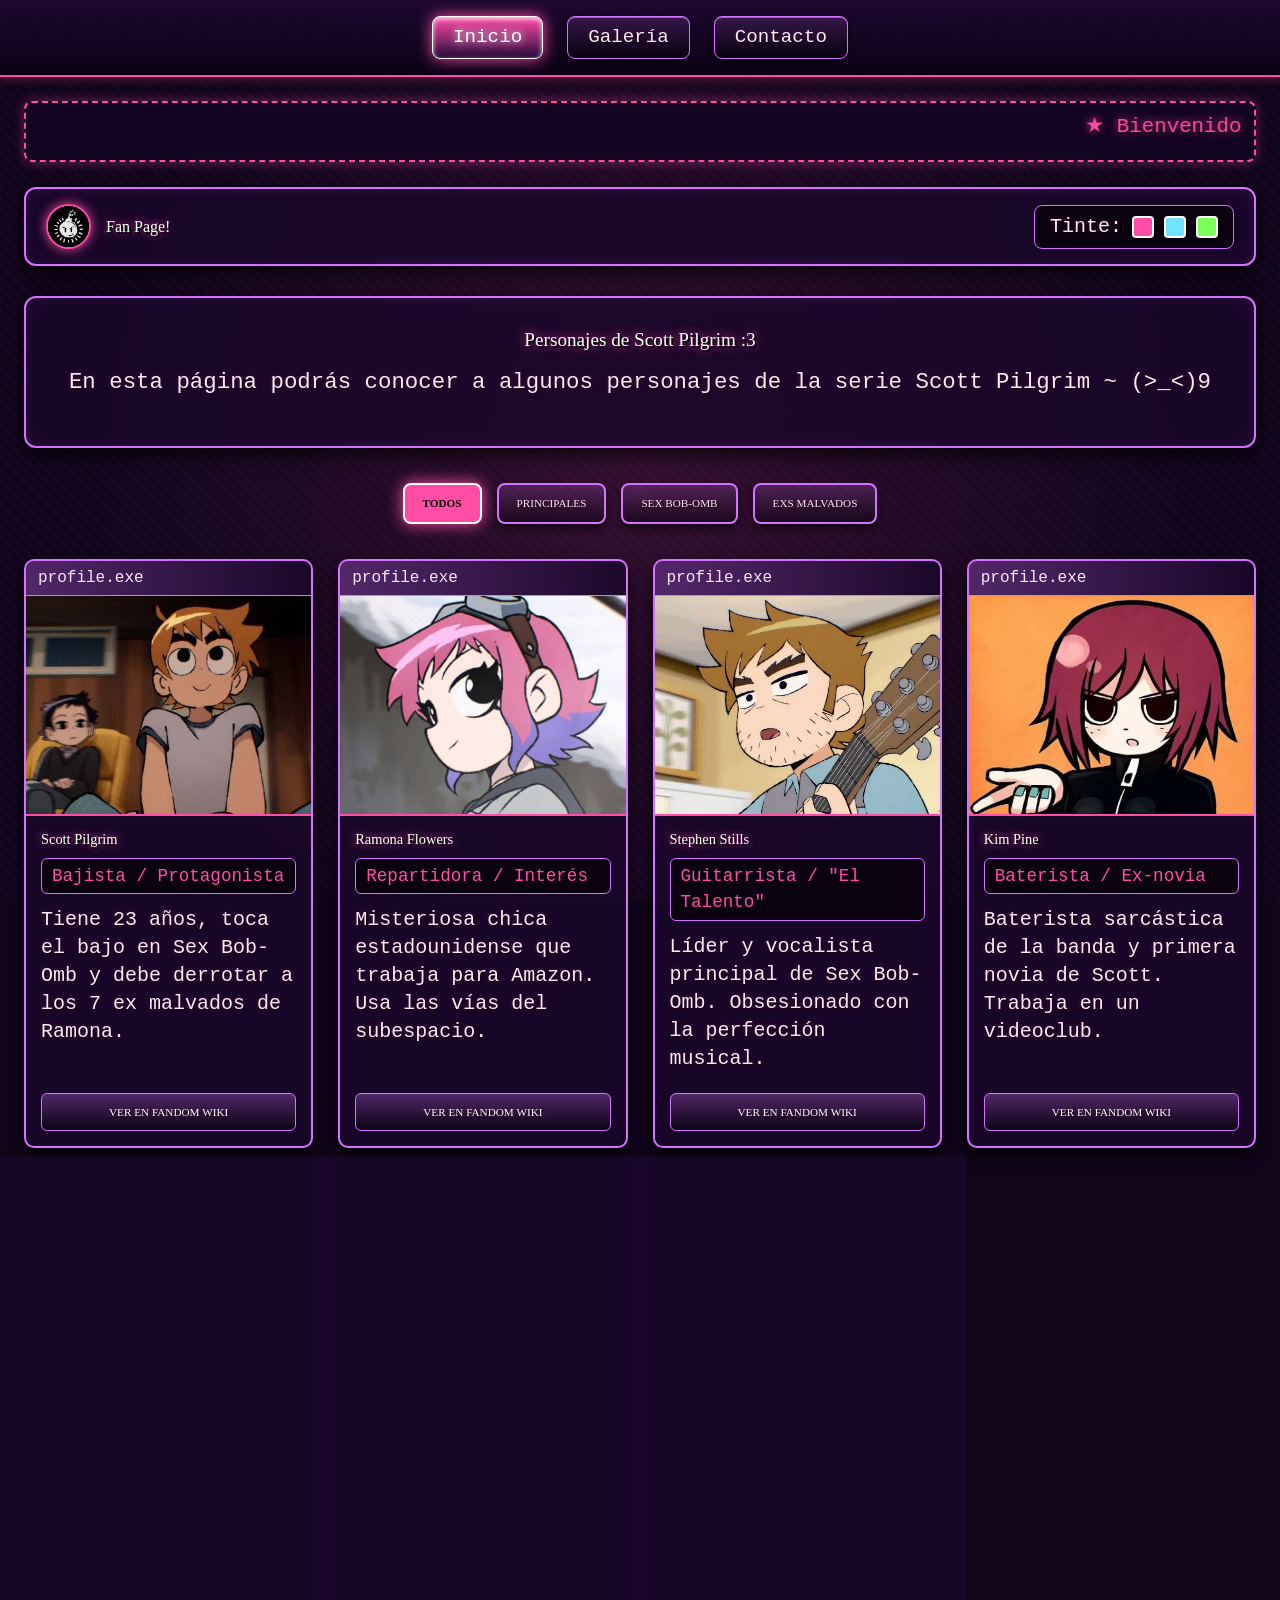
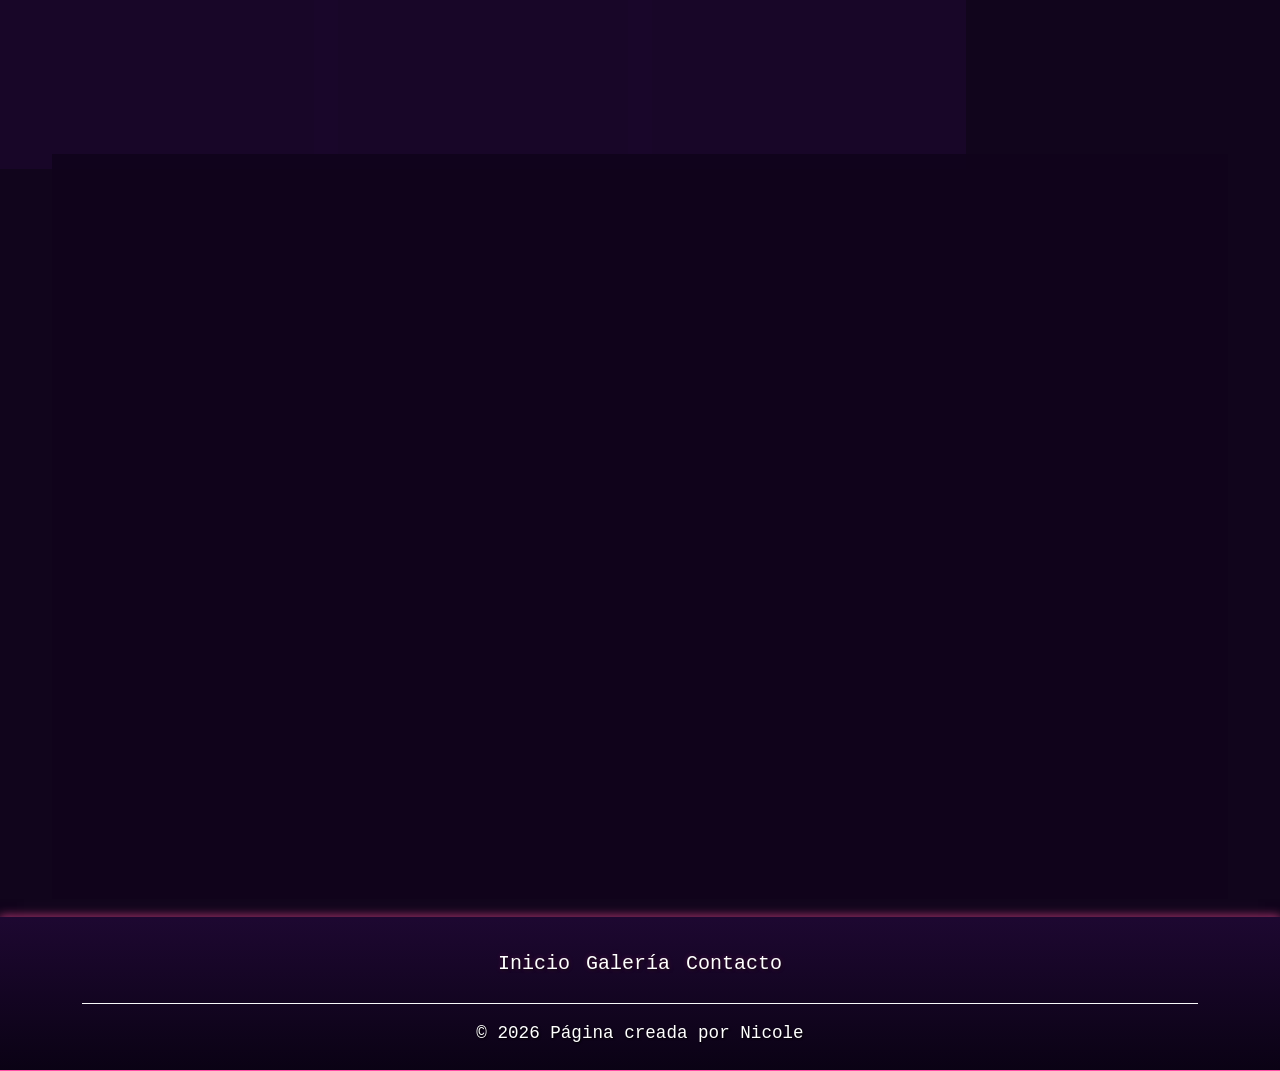
==== commit 8e624f37: "Update index.html" ====
--- a/index.html
+++ b/index.html
@@ -10,18 +10,18 @@
 </head>
 <body>
 
-    <!-- INPUTS PARA TINTE  -->
+    <!--  tinte -->
     <input type="radio" name="hair-color" id="hair-pink" checked>
     <input type="radio" name="hair-color" id="hair-blue">
     <input type="radio" name="hair-color" id="hair-green">
 
-    <!-- INPUTS PARA FILTRADO -->
+    <!-- para que funcionen los filtros  -->
     <input type="radio" name="category" id="cat-all" checked>
     <input type="radio" name="category" id="cat-main">
     <input type="radio" name="category" id="cat-band">
     <input type="radio" name="category" id="cat-exes">
 
-    <!-- NAVBAR -->
+    <!-- mi barra de navegacion principal -->
     <nav class="navbar navbar-expand mb-4 py-3 navbar-custom">
         <div class="container justify-content-center">
             <ul class="navbar-nav gap-4">
@@ -38,24 +38,23 @@
         </div>
     </nav>
 
-    <!-- MARQUEE -->
+    <!-- texto que se mueve (marquee) -->
     <div class="container-fluid px-4">
         <div class="marquee-box">
             <marquee scrollamount="10">★ Bienvenido ★ Mi primera página web ★ Conoce a los personajes de la serie (>_<)9 ★</marquee>
         </div>
     </div>
 
-    <!-- CONTENEDOR PRINCIPAL -->
+    <!-- contenedor de todo lo demas -->
     <div class="container-fluid px-4">
         
-        <!-- HEADER INTERNO -->
         <header class="alt-box">
             <a href="index.html" class="logo-container">
                 <img src="img/logo_2.jpg" alt="Sex Bob-Omb Logo" class="logo-animated">
                 <span class="logo-text">Fan Page!</span>
             </a>
 
-            <!-- SELECTOR DE TINTE -->
+            <!-- botones de los colores -->
             <div class="ramona-controls">
                 <span>Tinte:</span>
                 <label for="hair-pink" class="color-btn btn-pink" title="Rosa"></label>
@@ -64,13 +63,12 @@
             </div>
         </header>
 
-        <!-- HERO BANNER -->
         <section class="hero alt-box">
             <h1>Personajes de Scott Pilgrim :3</h1>
             <p>En esta página podrás conocer a algunos personajes de la serie Scott Pilgrim ~ (>_<)9</p>
         </section>
 
-        <!-- BOTONES DE FILTRADO -->
+        <!-- barrita para filtrar las cartas -->
         <div class="filter-nav">
             <label for="cat-all" class="filter-btn">TODOS</label>
             <label for="cat-main" class="filter-btn">PRINCIPALES</label>
@@ -78,7 +76,6 @@
             <label for="cat-exes" class="filter-btn">EXS MALVADOS</label>
         </div>
 
-        <!-- TARJETAS DE PERSONAJES -->
         <main class="grid">
             <article class="card cat-main cat-band">
                 <div class="card-title-bar">profile.exe</div>
@@ -158,6 +155,72 @@
             </article>
         </main>
     </div>
+
+    <!-- mi tablita de stats  :3 -->
+        <section class="container my-5">
+            <div class="alt-box p-4 p-md-5" style="border: 2px solid var(--accent-color); box-shadow: 0 0 20px rgba(0,0,0,0.8), inset 0 0 15px var(--accent-color);">
+                
+                <h2 class="text-center mb-4" style="font-family: 'Press Start 2P', cursive; font-size: 1.2rem; color: #fff; text-shadow: 3px 3px 0 #000, 0 0 12px var(--accent-color);">
+                    ★ STATS DE COMBATE ★
+                </h2>
+                
+                <!-- caja de tabla -->
+                <div class="table-responsive" style="border-radius: 12px; overflow: hidden; border: 1px solid var(--alt-border); background: rgba(10, 2, 20, 0.6);">
+                    
+                    <table class="table table-hover table-borderless text-center align-middle mb-0" style="--bs-table-bg: transparent; --bs-table-color: var(--text-light);">
+                        
+                        <!-- titulos de arriba -->
+                        <thead style="background: linear-gradient(90deg, rgba(212, 115, 255, 0.3) 0%, transparent 100%); border-bottom: 2px solid var(--accent-color);">
+                            <tr style="font-family: 'Press Start 2P', cursive; font-size: 0.75rem; color: #fff; text-shadow: 2px 2px 0px #000;">
+                                <th class="py-3 px-4">PERSONAJE</th>
+                                <th class="py-3 px-4">ARMA / SKILL</th>
+                                <th class="py-3 px-4">NIVEL</th>
+                            </tr>
+                        </thead>
+                        
+                        <!-- datos de todo el elenco -->
+                        <tbody style="font-family: 'VT323', monospace; font-size: 1.5rem; letter-spacing: 1px;">
+                            <tr style="border-bottom: 1px dashed var(--alt-border);">
+                                <td class="py-3">Scott Pilgrim</td>
+                                <td class="py-3">Bajo eléctrico (+10 Carisma)</td>
+                                <td class="py-3" style="color: var(--accent-color); text-shadow: 0 0 8px var(--accent-color);">LVL 23</td>
+                            </tr>
+                            <tr style="border-bottom: 1px dashed var(--alt-border);">
+                                <td class="py-3">Ramona Flowers</td>
+                                <td class="py-3">Bolso Subespacial</td>
+                                <td class="py-3" style="color: var(--accent-color); text-shadow: 0 0 8px var(--accent-color);">LVL 24</td>
+                            </tr>
+                            <tr style="border-bottom: 1px dashed var(--alt-border);">
+                                <td class="py-3">Stephen Stills</td>
+                                <td class="py-3">Guitarra acústica </td>
+                                <td class="py-3" style="color: var(--accent-color); text-shadow: 0 0 8px var(--accent-color);">LVL 22</td>
+                            </tr>
+                            <tr style="border-bottom: 1px dashed var(--alt-border);">
+                                <td class="py-3">Kim Pine</td>
+                                <td class="py-3">Batería </td>
+                                <td class="py-3" style="color: var(--accent-color); text-shadow: 0 0 8px var(--accent-color);">LVL 23</td>
+                            </tr>
+                            <tr style="border-bottom: 1px dashed var(--alt-border);">
+                                <td class="py-3">Matthew Patel</td>
+                                <td class="py-3">Poderes místicos</td>
+                                <td class="py-3" style="color: var(--accent-color); text-shadow: 0 0 8px var(--accent-color);">LVL 10</td>
+                            </tr>
+                            <tr style="border-bottom: 1px dashed var(--alt-border);">
+                                <td class="py-3">Lucas Lee</td>
+                                <td class="py-3"> Skateboard </td>
+                                <td class="py-3" style="color: var(--accent-color); text-shadow: 0 0 8px var(--accent-color);">LVL 40</td>
+                            </tr>
+                            <tr style="border-bottom: 1px dashed var(--alt-border);">
+                                <td class="py-3">Gideon Graves</td>
+                                <td class="py-3">Control Mental </td>
+                                <td class="py-3" style="color: #ff4da6; text-shadow: 0 0 10px #ff4da6; font-weight: bold;">LVL 99</td>
+                            </tr>
+                    
+                        </tbody>
+                    </table>
+                </div>
+            </div>
+        </section>
 
     <!-- FOOTER -->
     <footer class="footer-custom text-white mt-5">
@@ -172,4 +235,4 @@
     </footer>
 
 </body>
-</html>+</html>
--- a/styles.css
+++ b/styles.css
@@ -0,0 +1,462 @@
+/* --- VARIABLES ESTILO  --- */
+:root {
+    --bg-base: #11051c;        /* Fondo negro-morado muy oscuro */
+    --card-bg: rgba(26, 8, 43, 0.85); /* Ventanas moradas profundas con transparencia */
+    --ramona-pink: #ff4da6;    /* Magenta brillante estilo la imagen */
+    --ramona-blue: #70e4ff;    
+    --ramona-green: #7bff59; 
+    --text-light: #fce8f8;     /* Letras blanco-rosado muy legible y brillante */
+    --alt-border: #d473ff;     /* Borde lila/magenta claro */
+}
+
+#hair-pink:checked ~ * { --accent-color: var(--ramona-pink); }
+#hair-blue:checked ~ * { --accent-color: var(--ramona-blue); }
+#hair-green:checked ~ * { --accent-color: var(--ramona-green); }
+
+* {
+    box-sizing: border-box;
+    margin: 0;
+    padding: 0;
+    font-family: 'VT323', monospace;
+}
+
+/* Fondo con patrón de red sutil  */
+body {
+    background-color: var(--bg-base);
+    background-image: 
+        radial-gradient(circle, rgba(255, 77, 166, 0.15) 0%, transparent 70%),
+        repeating-linear-gradient(45deg, rgba(212, 115, 255, 0.03) 0, rgba(212, 115, 255, 0.03) 2px, transparent 0, transparent 8px);
+    background-attachment: fixed;
+    color: var(--text-light);
+    font-size: 1.25rem; /* Letras un poco más grandes y cómodas de leer */
+}
+
+/* colores de todas las letras*/
+h1, h2, h3, p, span, a, label {
+    color: var(--text-light);
+    text-shadow: 1px 1px 3px rgba(0, 0, 0, 0.9), 0 0 5px rgba(255, 77, 166, 0.3);
+}
+
+input[type="radio"] { display: none; }
+
+/* --- NAVBAR  --- */
+.navbar-custom, .footer-custom {
+    background: linear-gradient(180deg, rgba(30, 8, 50, 0.95) 0%, rgba(10, 2, 20, 0.95) 100%);
+    border-bottom: 2px solid var(--accent-color);
+    box-shadow: 0px 4px 15px rgba(0,0,0,0.8), 0px 0px 10px var(--accent-color);
+}
+
+.nav-alt {
+    background: linear-gradient(180deg, rgba(212, 115, 255, 0.15) 0%, rgba(0,0,0,0.4) 100%);
+    color: var(--text-light) !important;
+    border: 1px solid var(--alt-border);
+    border-radius: 8px;
+    padding: 6px 20px !important;
+    font-size: 1.2rem;
+    box-shadow: inset 0px 1px 0px rgba(255,255,255,0.4), 0px 2px 5px rgba(0,0,0,0.5);
+    transition: 0.2s;
+}
+
+.nav-alt:hover, .active-alt {
+    background: linear-gradient(180deg, var(--accent-color) 0%, rgba(40, 10, 60, 0.9) 100%);
+    color: #fff !important;
+    border-color: #fff;
+    box-shadow: inset 0px 2px 5px rgba(255,255,255,0.8), 0px 0px 15px var(--accent-color);
+    text-shadow: 0 0 8px #fff;
+}
+
+/* --- MARQUEE --- */
+.marquee-box {
+    background: rgba(20, 5, 35, 0.9);
+    color: var(--accent-color);
+    border: 2px dashed var(--accent-color);
+    border-radius: 8px;
+    padding: 8px;
+    font-size: 1.3rem;
+    margin-bottom: 25px;
+    text-shadow: 2px 2px 4px #000, 0 0 8px var(--accent-color);
+    box-shadow: 0px 0px 12px rgba(255, 77, 166, 0.4);
+}
+
+/* --- CAJAS  --- */
+.alt-box {
+    background: var(--card-bg);
+    border: 2px solid var(--alt-border);
+    border-radius: 12px;
+    box-shadow: 0px 6px 20px rgba(0,0,0,0.8), inset 0px 0px 15px rgba(212, 115, 255, 0.1);
+    backdrop-filter: blur(5px);
+}
+
+/* --- HEADER INTERNO Y LOGO ANIMADO --- */
+header {
+    display: flex;
+    justify-content: space-between;
+    align-items: center;
+    margin-bottom: 30px;
+    padding: 15px 20px;
+    flex-wrap: wrap;
+    gap: 15px;
+}
+
+.logo-container {
+    display: flex;
+    align-items: center;
+    gap: 15px;
+    text-decoration: none;
+}
+
+.logo-animated {
+    width: 45px;
+    height: 45px;
+    object-fit: cover;
+    border-radius: 50%;
+    border: 2px solid var(--accent-color);
+    box-shadow: 0 0 12px var(--accent-color);
+    animation: floatLogo 3s ease-in-out infinite;
+}
+
+@keyframes floatLogo {
+    0%, 100% { transform: translateY(0px) rotate(0deg); }
+    50% { transform: translateY(-5px) rotate(5deg); }
+}
+
+.logo-text {
+    font-family: 'Press Start 2P', cursive;
+    font-size: 1rem;
+    color: #fff;
+    text-shadow: 2px 2px 0px #000, 0px 0px 10px var(--accent-color);
+}
+
+.ramona-controls {
+    display: flex;
+    align-items: center;
+    gap: 10px;
+    padding: 6px 15px;
+    background: rgba(0,0,0,0.6);
+    border-radius: 8px;
+    border: 1px solid var(--alt-border);
+}
+
+.color-btn {
+    width: 22px;
+    height: 22px;
+    border-radius: 4px;
+    border: 2px solid #fff;
+    cursor: pointer;
+}
+.btn-pink { background-color: var(--ramona-pink); }
+.btn-blue { background-color: var(--ramona-blue); }
+.btn-green { background-color: var(--ramona-green); }
+
+/* --- HERO BANNER --- */
+.hero {
+    text-align: center;
+    margin-bottom: 35px;
+    padding: 30px;
+}
+
+.hero h1 {
+    font-family: 'Press Start 2P', cursive;
+    font-size: 1.2rem;
+    color: #fff;
+    margin-bottom: 15px;
+    text-shadow: 2px 2px 0px #000, 0px 0px 12px var(--accent-color);
+}
+
+.hero p {
+    font-size: 1.4rem;
+    color: var(--text-light);
+}
+
+/* --- FILTROS --- */
+.filter-nav {
+    display: flex;
+    justify-content: center;
+    gap: 15px;
+    margin-bottom: 35px;
+    flex-wrap: wrap;
+}
+
+.filter-btn {
+    font-family: 'Press Start 2P', cursive;
+    font-size: 0.7rem;
+    padding: 10px 18px;
+    background: linear-gradient(180deg, rgba(212, 115, 255, 0.2) 0%, rgba(0,0,0,0.4) 100%);
+    color: var(--text-light);
+    border: 2px solid var(--alt-border);
+    border-radius: 8px;
+    cursor: pointer;
+    box-shadow: 0px 4px 8px rgba(0,0,0,0.6);
+    transition: 0.2s;
+}
+
+.filter-btn:hover {
+    border-color: #fff;
+    box-shadow: 0 0 10px var(--accent-color);
+}
+
+/* Lógica de filtrado */
+#cat-all:checked ~ .container-fluid .filter-nav label[for="cat-all"],
+#cat-main:checked ~ .container-fluid .filter-nav label[for="cat-main"],
+#cat-band:checked ~ .container-fluid .filter-nav label[for="cat-band"],
+#cat-exes:checked ~ .container-fluid .filter-nav label[for="cat-exes"] {
+    background: var(--accent-color);
+    color: #000;
+    border-color: #fff;
+    font-weight: bold;
+    box-shadow: 0px 0px 15px var(--accent-color);
+    text-shadow: none;
+}
+
+#cat-main:checked ~ .container-fluid .grid .card:not(.cat-main),
+#cat-band:checked ~ .container-fluid .grid .card:not(.cat-band),
+#cat-exes:checked ~ .container-fluid .grid .card:not(.cat-exes) {
+    display: none;
+}
+
+/* --- GRID DE PERSONAJES --- */
+.grid {
+    display: grid;
+    grid-template-columns: repeat(auto-fill, minmax(260px, 1fr));
+    gap: 25px;
+}
+
+.card {
+    background: var(--card-bg);
+    border: 2px solid var(--alt-border);
+    border-radius: 10px;
+    box-shadow: 0px 8px 16px rgba(0,0,0,0.8);
+    display: flex;
+    flex-direction: column;
+    overflow: hidden;
+    backdrop-filter: blur(5px);
+    transition: transform 0.2s;
+}
+
+.card:hover {
+    transform: translateY(-5px);
+    box-shadow: 0px 12px 25px rgba(0,0,0,0.9), 0px 0px 15px var(--accent-color);
+    border-color: #fff;
+}
+
+.card-title-bar {
+    background: linear-gradient(90deg, rgba(212, 115, 255, 0.3) 0%, transparent 100%);
+    padding: 5px 12px;
+    font-size: 1rem;
+    border-bottom: 1px solid var(--alt-border);
+    color: var(--text-light);
+}
+
+.card-img-container {
+    width: 100%;
+    height: 220px;
+    background-color: #000;
+    border-bottom: 2px solid var(--accent-color);
+}
+
+.card-img-container img {
+    width: 100%;
+    height: 100%;
+    object-fit: cover;
+    object-position: top;
+}
+
+.card-body {
+    padding: 15px;
+    display: flex;
+    flex-direction: column;
+    flex-grow: 1;
+}
+
+.card h2 {
+    font-family: 'Press Start 2P', cursive;
+    font-size: 0.9rem;
+    color: #fff;
+    margin-bottom: 10px;
+    text-shadow: 2px 2px 0px #000, 0 0 8px var(--accent-color);
+}
+
+.role {
+    font-size: 1.1rem;
+    background: rgba(0,0,0,0.6);
+    color: var(--accent-color);
+    padding: 4px 10px;
+    border-radius: 6px;
+    border: 1px solid var(--alt-border);
+    display: inline-block;
+    margin-bottom: 12px;
+}
+
+.bio {
+    font-size: 1.25rem;
+    line-height: 1.4;
+    margin-bottom: 20px;
+    flex-grow: 1;
+    color: var(--text-light);
+}
+
+.wiki-link {
+    display: block;
+    text-align: center;
+    font-family: 'Press Start 2P', cursive;
+    font-size: 0.7rem;
+    padding: 10px;
+    background: linear-gradient(180deg, rgba(212, 115, 255, 0.3) 0%, rgba(0,0,0,0.5) 100%);
+    color: #fff;
+    text-decoration: none;
+    border: 1px solid var(--alt-border);
+    border-radius: 6px;
+    transition: 0.2s;
+}
+
+.wiki-link:hover {
+    background: var(--accent-color);
+    color: #000;
+    border-color: #fff;
+    box-shadow: 0px 0px 12px var(--accent-color);
+    font-weight: bold;
+}
+
+/* --- ESTILOS DE GALERÍA  --- */
+.dream-main-title {
+    font-family: 'VT323', monospace;
+    font-size: 3.5rem;
+    color: var(--text-light);
+    text-shadow: 0 0 15px var(--accent-color), 2px 2px 4px #000;
+    letter-spacing: 2px;
+}
+
+.dream-subtitle {
+    font-family: 'VT323', monospace;
+    font-size: 1.4rem;
+    color: var(--alt-border);
+    letter-spacing: 3px;
+}
+
+.dream-icons-bar {
+    font-size: 1.3rem;
+    letter-spacing: 12px;
+    opacity: 0.8;
+}
+
+.dream-bento-grid {
+    display: grid;
+    grid-template-columns: repeat(auto-fit, minmax(220px, 1fr));
+    gap: 20px;
+    justify-content: center;
+}
+
+.dream-bento-item {
+    position: relative;
+    height: 340px; /* Paneles verticales altos estilo la imagen de referencia */
+    border-radius: 16px;
+    overflow: hidden;
+    border: 2px solid var(--alt-border);
+    box-shadow: 0 8px 20px rgba(0,0,0,0.7);
+    background-color: #000;
+    transition: transform 0.4s ease, box-shadow 0.4s ease, border-color 0.4s ease;
+}
+
+.dream-bento-item img {
+    width: 100%;
+    height: 100%;
+    object-fit: cover;
+    object-position: top;
+    filter: brightness(0.85) contrast(1.1);
+    transition: transform 0.5s ease, filter 0.5s ease;
+}
+
+/* Efecto de texto  */
+.dream-overlay {
+    position: absolute;
+    bottom: 0;
+    left: 0;
+    width: 100%;
+    padding: 15px 10px;
+    background: linear-gradient(to top, rgba(17, 5, 28, 0.9), transparent);
+    color: #fff;
+    font-size: 1.1rem;
+    text-align: center;
+    opacity: 0.9;
+    transition: opacity 0.3s ease;
+}
+
+.dream-bento-item:hover {
+    transform: translateY(-8px);
+    border-color: #fff;
+    box-shadow: 0 12px 30px rgba(0,0,0,0.9), 0 0 15px var(--accent-color);
+}
+
+.dream-bento-item:hover img {
+    transform: scale(1.08);
+    filter: brightness(1) contrast(1.2);
+}
+
+.dream-footer-quote {
+    font-family: 'VT323', monospace;
+    font-size: 1.3rem;
+    color: var(--text-light);
+    letter-spacing: 2px;
+    text-shadow: 0 0 8px var(--accent-color);
+}
+
+/* --- ESTILOS DE LA SECCIÓN DE CONTACTO --- */
+.contact-main-title {
+    font-family: 'Press Start 2P', cursive;
+    font-size: 1.2rem;
+    color: #fff;
+    text-shadow: 2px 2px 0px #000, 0 0 10px var(--accent-color);
+}
+
+.contact-subtitle {
+    font-size: 1.3rem;
+    color: var(--alt-border);
+}
+
+.font-retro {
+    font-family: 'Press Start 2P', cursive;
+    font-size: 0.75rem;
+    color: var(--text-light);
+    letter-spacing: 1px;
+}
+
+/* Campos de texto estilo retro-digital */
+.retro-input {
+    background-color: rgba(10, 2, 20, 0.8) !important;
+    border: 2px solid var(--alt-border) !important;
+    color: #fff !important;
+    font-family: 'VT323', monospace !important;
+    font-size: 1.4rem !important;
+    border-radius: 6px !important;
+    box-shadow: inset 0 0 8px rgba(0,0,0,0.8);
+}
+
+.retro-input:focus {
+    border-color: var(--accent-color) !important;
+    box-shadow: 0 0 10px var(--accent-color), inset 0 0 8px rgba(0,0,0,0.8) !important;
+}
+
+.retro-input::placeholder {
+    color: rgba(255, 255, 255, 0.3) !important;
+}
+
+/* Botón de envío estilizado */
+.retro-submit-btn {
+    font-family: 'Press Start 2P', cursive;
+    font-size: 0.8rem;
+    background: linear-gradient(180deg, var(--accent-color) 0%, rgba(40, 10, 60, 0.9) 100%);
+    color: #fff;
+    border: 2px solid #fff;
+    padding: 12px 25px;
+    border-radius: 8px;
+    box-shadow: 0px 4px 10px rgba(0,0,0,0.8);
+    transition: all 0.2s ease;
+}
+
+.retro-submit-btn:hover {
+    transform: translateY(-3px);
+    background: #fff;
+    color: #000;
+    border-color: var(--accent-color);
+    box-shadow: 0px 6px 15px rgba(255, 77, 166, 0.6);
+}
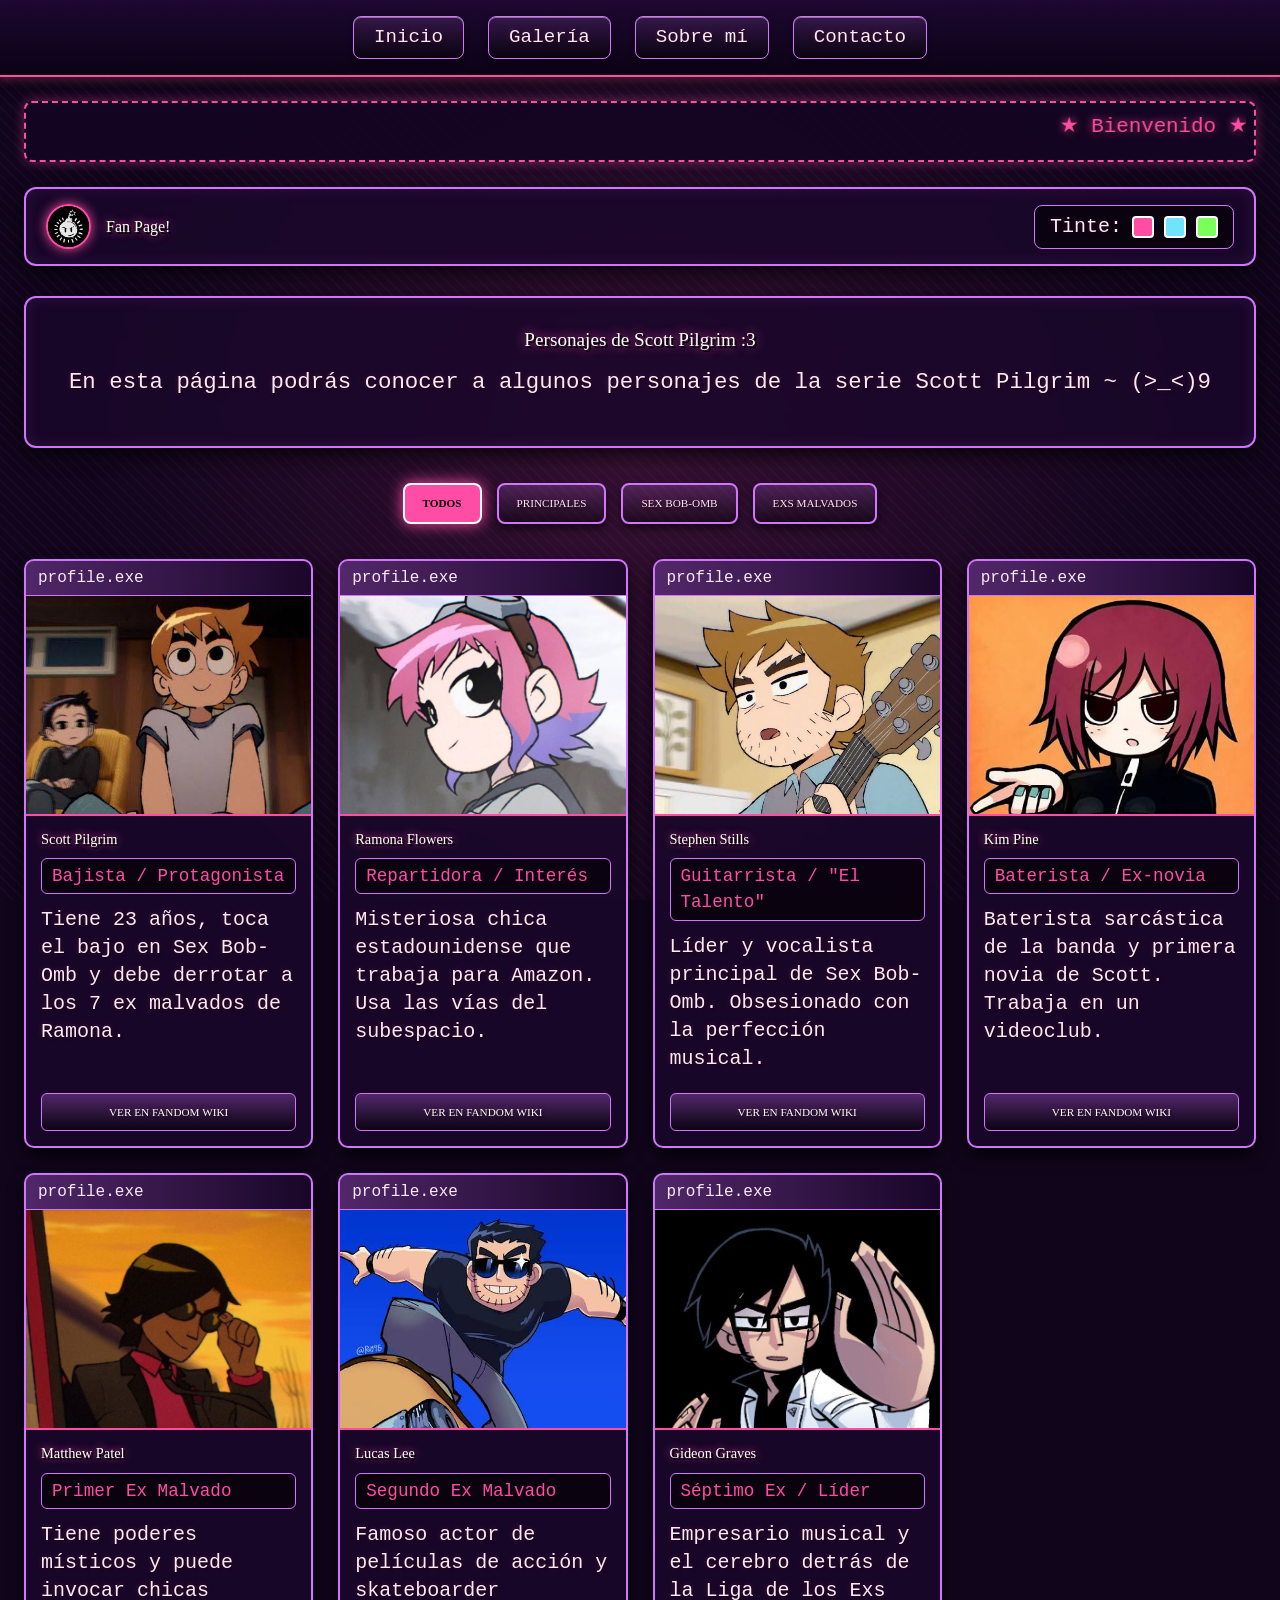
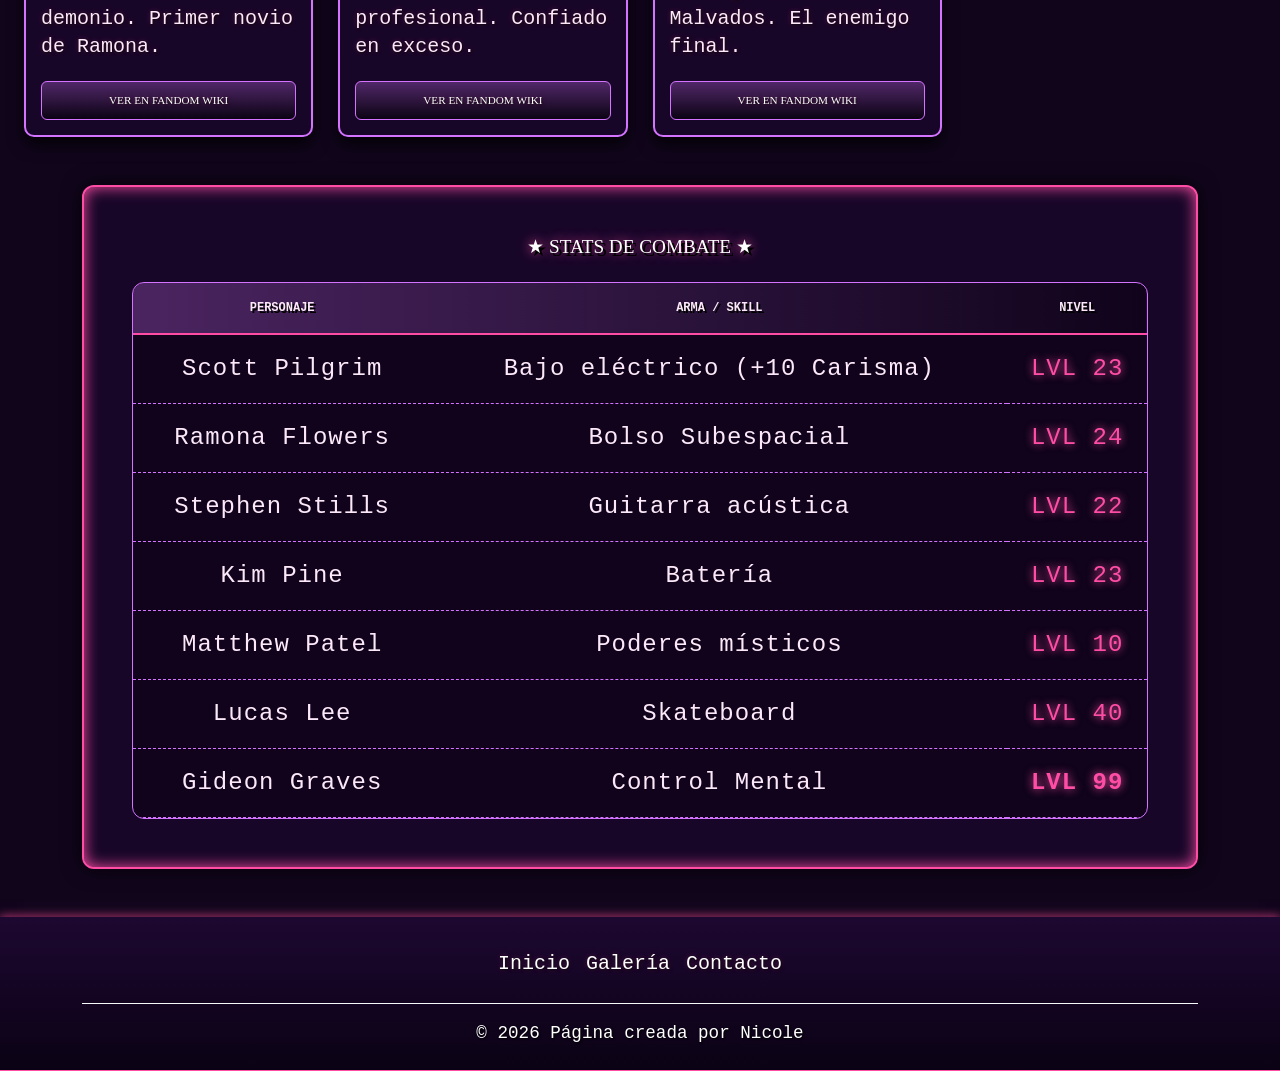
==== commit bc477e89: "Update index.html" ====
--- a/index.html
+++ b/index.html
@@ -25,16 +25,19 @@
     <nav class="navbar navbar-expand mb-4 py-3 navbar-custom">
         <div class="container justify-content-center">
             <ul class="navbar-nav gap-4">
-                <li class="nav-item">
-                    <a class="nav-link nav-alt active-alt" href="index.html">Inicio</a>
-                </li>
-                <li class="nav-item">
-                    <a class="nav-link nav-alt" href="galeria.html">Galería</a>
-                </li>
-                <li class="nav-item">
-                    <a class="nav-link nav-alt" href="contacto.html">Contacto</a>
-                </li>
-            </ul>
+    <li class="nav-item">
+        <a class="nav-link nav-alt" href="index.html">Inicio</a>
+    </li>
+    <li class="nav-item">
+        <a class="nav-link nav-alt" href="galeria.html">Galería</a>
+    </li>
+    <li class="nav-item">
+        <a class="nav-link nav-alt" href="sobremi.html">Sobre mí</a>
+    </li>
+    <li class="nav-item">
+        <a class="nav-link nav-alt" href="contacto.html">Contacto</a>
+    </li>
+</ul>
         </div>
     </nav>
 
--- a/styles.css
+++ b/styles.css
@@ -459,4 +459,29 @@
     color: #000;
     border-color: var(--accent-color);
     box-shadow: 0px 6px 15px rgba(255, 77, 166, 0.6);
-}+}
+
+/*estilos para la sección "SOBRE MÍ"  */
+
+/*tarjeta de perfil  centrado */
+.container.my-5 .card {
+    background: rgba(15, 5, 25, 0.85);
+    border: 2px solid var(--accent-color);
+    box-shadow: 0 0 20px rgba(0, 0, 0, 0.8), inset 0 0 15px rgba(212, 115, 255, 0.15);
+    border-radius: 12px;
+    overflow: hidden;
+    margin: 0 auto;
+}
+
+/* Efecto hover tarjeta */
+.container.my-5 .card:hover {
+    box-shadow: 0 0 25px var(--accent-color), inset 0 0 20px var(--accent-color);
+    transition: all 0.3s ease;
+}
+
+/* Estilo para los textos internos de la biografía de perfil */
+.container.my-5 .card-body p.bio {
+    color: var(--text-light);
+    font-family: 'VT323', monospace;
+    font-size: 1.6rem;
+}
